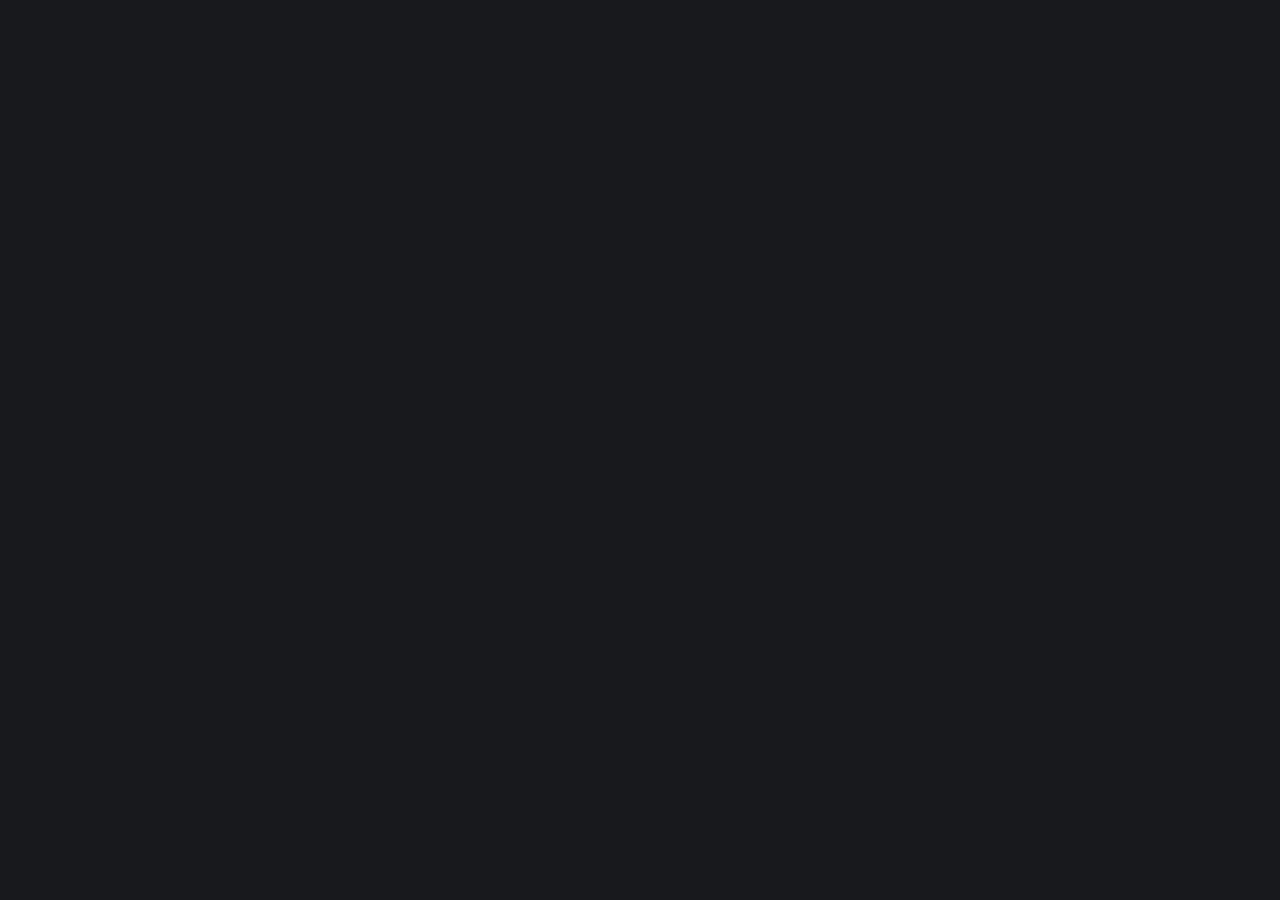
==== classes/index.html @ 3d3f6d34 "Merge pull request #1 from igniterealtime/release_0.10.2.1" ====
<!DOCTYPE html>
<html>
  <head>
    <meta charset="utf-8">
    <meta http-equiv="X-UA-Compatible" content="IE=edge">
    <meta name="viewport" content="width=device-width,initial-scale=1.0,maximum-scale=1.0">
    <link rel="icon" href="favicon.ico" />
    <link rel="apple-touch-icon" href="./img/icons/apple-touch-icon.png" sizes="180x180">
    <link rel="mask-icon" href="favicon.ico" color="#FFFFFF">
    <script src="local.js" type="text/javascript"></script>
    <title>XMPP web</title>
    <meta name="description" content="Lightweight web chat client for XMPP server">
    <meta name="theme-color" content="#333333">
    <script type="module" crossorigin src="./assets/index-f92e8bbe.js"></script>
    <link rel="stylesheet" href="./assets/index-b1d20143.css">
  <link rel="manifest" href="./manifest.webmanifest"></head>
  <body class="has-navbar-fixed-top" id="body">
    <noscript>
      <strong>We're sorry but XMPP web doesn't work properly without JavaScript enabled. Please enable it to continue.</strong>
    </noscript>
    
  </body>
</html>
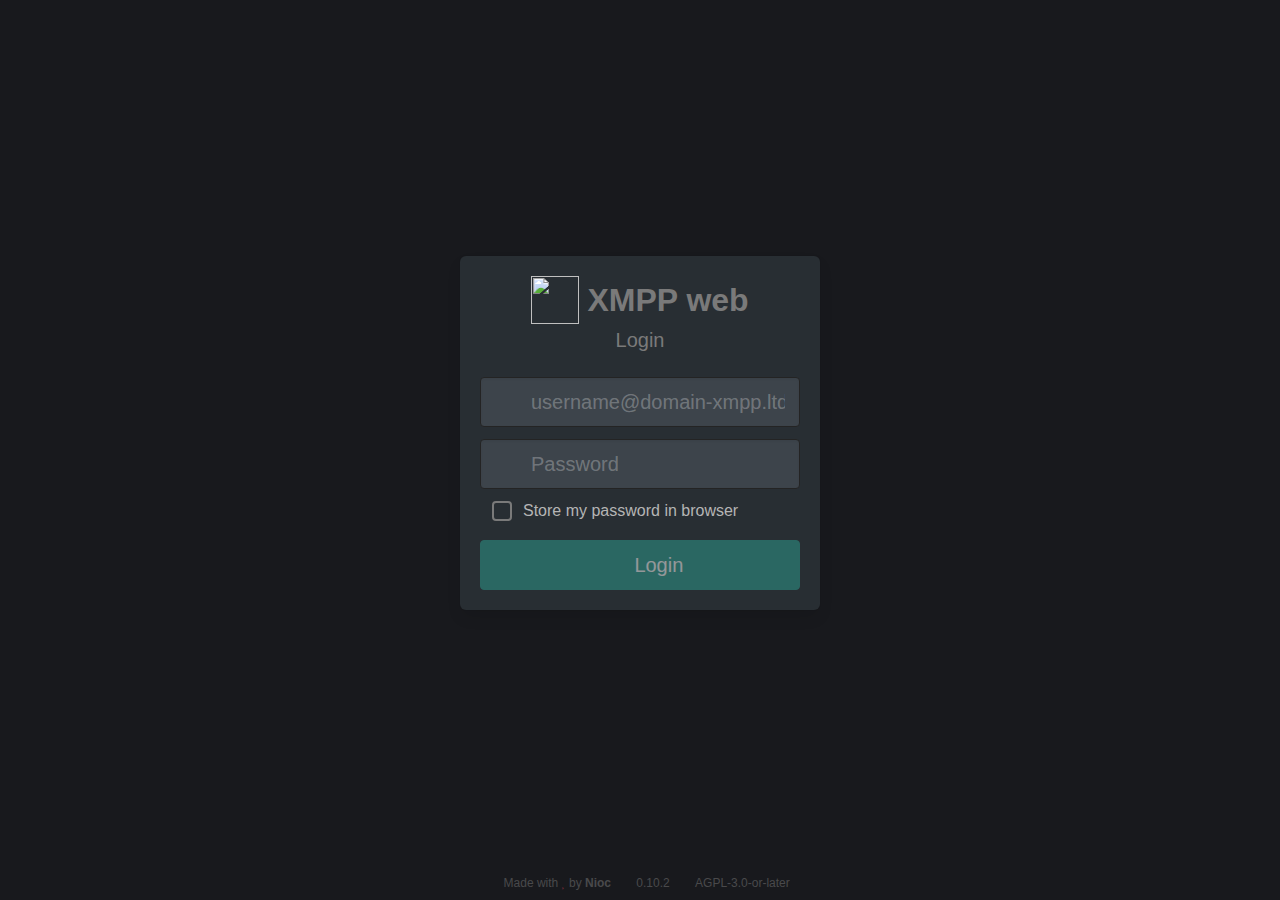
==== commit 39083c2b: "Merge pull request #5 from guusdk/release-and-5.0.0-compat" ====
--- a/classes/index.html
+++ b/classes/index.html
@@ -11,7 +11,7 @@
     <title>XMPP web</title>
     <meta name="description" content="Lightweight web chat client for XMPP server">
     <meta name="theme-color" content="#333333">
-    <script type="module" crossorigin src="./assets/index-f92e8bbe.js"></script>
+    <script type="module" crossorigin src="./assets/index-375456c0.js"></script>
     <link rel="stylesheet" href="./assets/index-b1d20143.css">
   <link rel="manifest" href="./manifest.webmanifest"></head>
   <body class="has-navbar-fixed-top" id="body">
